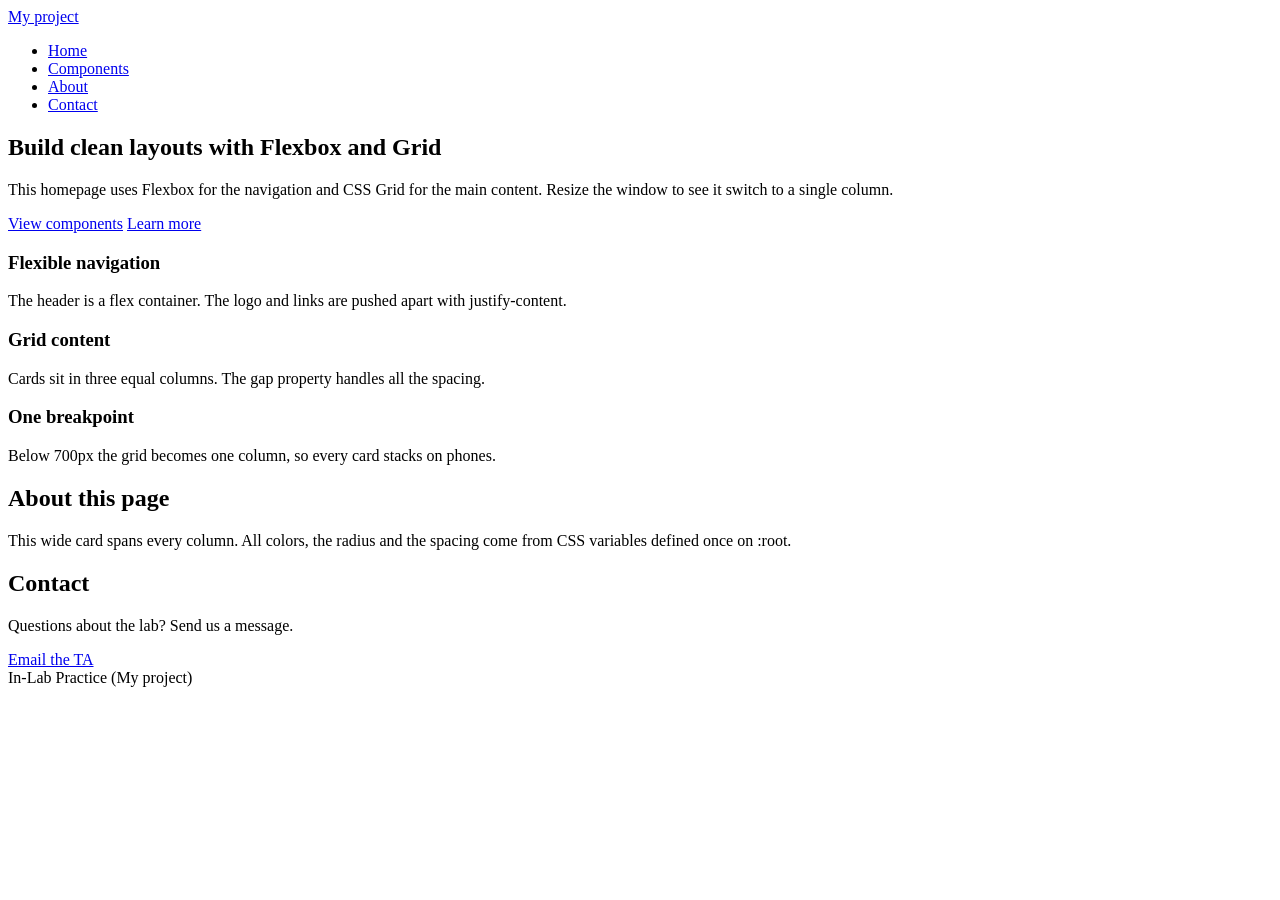
==== index.html @ c0244c89 "SetUp environment..." ====
<!DOCTYPE html>
<html lang="en">

<head>
    <meta charset="UTF-8">
    <meta name="viewport" content="width=device-width, initial-scale=1">
    <title>My project - Home</title>
    <link rel="stylesheet" href="style.css">
</head>

<body>
    <header class="site-header">
        <a class="logo" href="index.html">My project</a>
        <nav>
            <ul>
                <li><a class="active" href="index.html">Home</a></li>
                <li><a href="components.html">Components</a></li>
                <li><a href="about.html">About</a></li>
                <li><a href="contact.html">Contact</a></li>
            </ul>
        </nav>
    </header>

    <div class="container">
        <section class="hero">
            <h1>Build clean layouts with Flexbox and Grid</h1>
            <p>This homepage uses Flexbox for the navigation and CSS Grid for the
                main content. Resize the window to see it switch to a single column.</p>
            <div class="actions">
                <a class="btn" href="components.html">View components</a>
                <a class="btn btn-outline" href="#about">Learn more</a>
            </div>
        </section>
        <main class="grid">
            <article class="card">
                <h3>Flexible navigation</h3>
                <p>The header is a flex container. The logo and links are pushed apart
                    with justify-content.</p>
            </article>
            <article class="card">
                <h3>Grid content</h3>
                <p>Cards sit in three equal columns. The gap property handles all the
                    spacing.</p>
            </article>
            <article class="card">
                <h3>One breakpoint</h3>
                <p>Below 700px the grid becomes one column, so every card stacks on
                    phones.</p>
            </article>
            <section class="card wide" id="about">
                <h2>About this page</h2>
                <p>This wide card spans every column. All colors, the radius and the spacing come from CSS variables
                    defined once on :root.</p>
            </section>
            <section class="card wide" id="contact">
                <h2>Contact</h2>
                <p>Questions about the lab? Send us a message.</p>
                <a class="btn" href="mailto:ta@example.com">Email the TA</a>
            </section>
        </main>
    </div>
    <footer class="site-footer">
        <div class="container">In-Lab Practice (My project)</div>
    </footer>
</body>

</html>
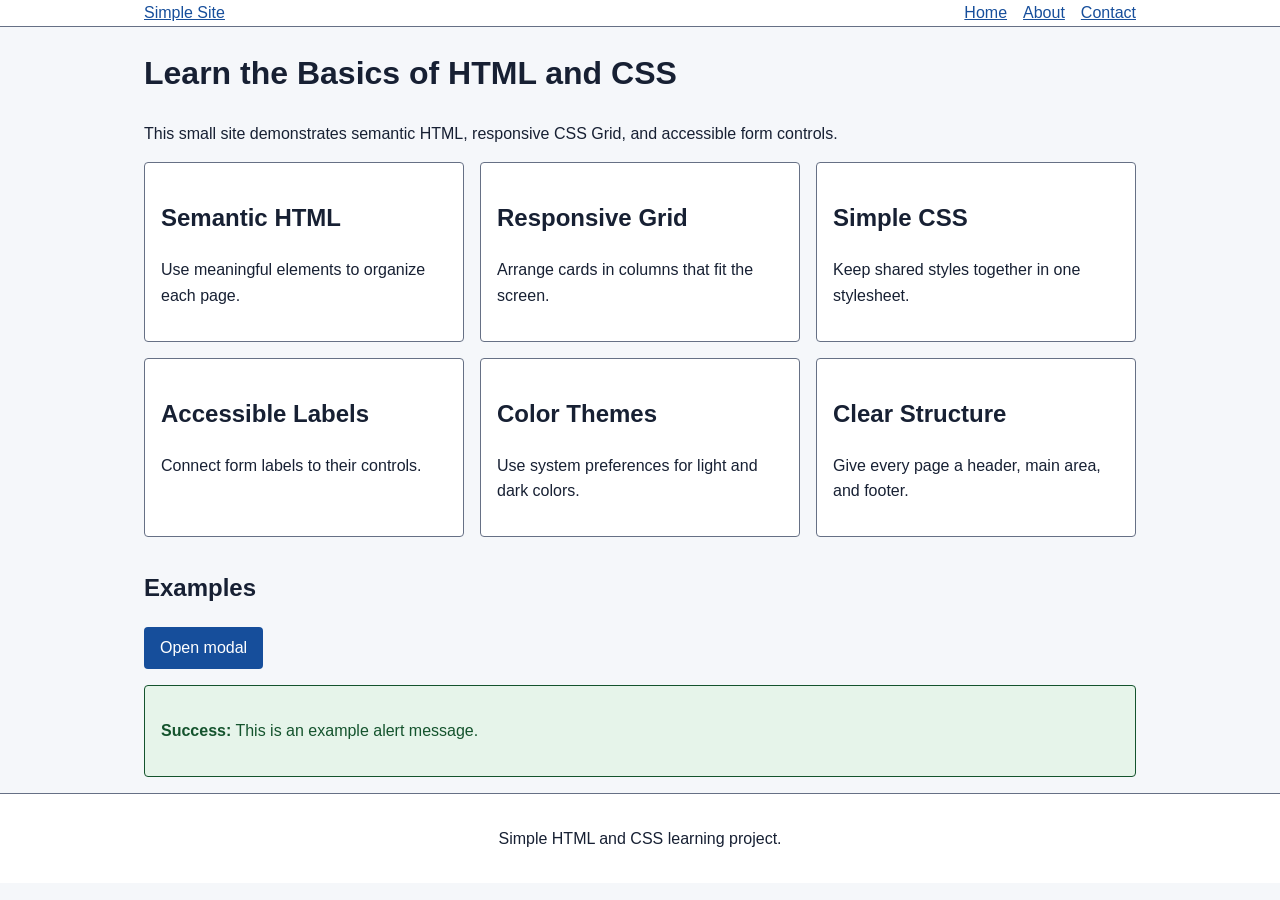
==== commit b2386d4b: "Assignment 2 lab cs309 ان شاء الله مفيش تعديل" ====
--- a/index.html
+++ b/index.html
@@ -1,67 +1,71 @@
 <!DOCTYPE html>
 <html lang="en">
-
 <head>
     <meta charset="UTF-8">
     <meta name="viewport" content="width=device-width, initial-scale=1">
-    <title>My project - Home</title>
+    <title>Home | Simple Site</title>
     <link rel="stylesheet" href="style.css">
 </head>
-
 <body>
-    <header class="site-header">
-        <a class="logo" href="index.html">My project</a>
-        <nav>
+    <header>
+        <nav class="container">
+            <a href="index.html">Simple Site</a>
             <ul>
-                <li><a class="active" href="index.html">Home</a></li>
-                <li><a href="components.html">Components</a></li>
+                <li><a href="index.html">Home</a></li>
                 <li><a href="about.html">About</a></li>
                 <li><a href="contact.html">Contact</a></li>
             </ul>
         </nav>
     </header>
 
-    <div class="container">
-        <section class="hero">
-            <h1>Build clean layouts with Flexbox and Grid</h1>
-            <p>This homepage uses Flexbox for the navigation and CSS Grid for the
-                main content. Resize the window to see it switch to a single column.</p>
-            <div class="actions">
-                <a class="btn" href="components.html">View components</a>
-                <a class="btn btn-outline" href="#about">Learn more</a>
-            </div>
-        </section>
-        <main class="grid">
+    <main class="container">
+        <h1>Learn the Basics of HTML and CSS</h1>
+        <p>This small site demonstrates semantic HTML, responsive CSS Grid, and accessible form controls.</p>
+
+        <div class="card-grid">
             <article class="card">
-                <h3>Flexible navigation</h3>
-                <p>The header is a flex container. The logo and links are pushed apart
-                    with justify-content.</p>
+                <h2>Semantic HTML</h2>
+                <p>Use meaningful elements to organize each page.</p>
             </article>
             <article class="card">
-                <h3>Grid content</h3>
-                <p>Cards sit in three equal columns. The gap property handles all the
-                    spacing.</p>
+                <h2>Responsive Grid</h2>
+                <p>Arrange cards in columns that fit the screen.</p>
             </article>
             <article class="card">
-                <h3>One breakpoint</h3>
-                <p>Below 700px the grid becomes one column, so every card stacks on
-                    phones.</p>
+                <h2>Simple CSS</h2>
+                <p>Keep shared styles together in one stylesheet.</p>
             </article>
-            <section class="card wide" id="about">
-                <h2>About this page</h2>
-                <p>This wide card spans every column. All colors, the radius and the spacing come from CSS variables
-                    defined once on :root.</p>
-            </section>
-            <section class="card wide" id="contact">
-                <h2>Contact</h2>
-                <p>Questions about the lab? Send us a message.</p>
-                <a class="btn" href="mailto:ta@example.com">Email the TA</a>
-            </section>
-        </main>
-    </div>
-    <footer class="site-footer">
-        <div class="container">In-Lab Practice (My project)</div>
+            <article class="card">
+                <h2>Accessible Labels</h2>
+                <p>Connect form labels to their controls.</p>
+            </article>
+            <article class="card">
+                <h2>Color Themes</h2>
+                <p>Use system preferences for light and dark colors.</p>
+            </article>
+            <article class="card">
+                <h2>Clear Structure</h2>
+                <p>Give every page a header, main area, and footer.</p>
+            </article>
+        </div>
+
+        <h2>Examples</h2>
+        <p><a class="button" href="#modal">Open modal</a></p>
+        <div class="alert alert-success">
+            <p><strong>Success:</strong> This is an example alert message.</p>
+        </div>
+
+        <div class="modal" id="modal" role="dialog" aria-labelledby="modal-title">
+            <div class="modal-content">
+                <h2 id="modal-title">CSS-only Modal</h2>
+                <p>This modal is shown and hidden using the CSS :target selector.</p>
+                <a class="button" href="#">Close modal</a>
+            </div>
+        </div>
+    </main>
+
+    <footer>
+        <p>Simple HTML and CSS learning project.</p>
     </footer>
 </body>
-
 </html>
--- a/style.css
+++ b/style.css
@@ -0,0 +1,226 @@
+:root {
+    --page-bg: #f5f7fa;
+    --surface: #ffffff;
+    --text: #172033;
+    --border: #667085;
+    --link: #164e9b;
+    --button-bg: #164e9b;
+    --button-text: #ffffff;
+    --success-bg: #e6f4ea;
+    --success-text: #14532d;
+    --error-bg: #fce8e6;
+    --error-text: #7f1d1d;
+}
+
+* {
+    box-sizing: border-box;
+}
+
+body {
+    margin: 0;
+    background: var(--page-bg);
+    color: var(--text);
+    font-family: Arial, sans-serif;
+    line-height: 1.6;
+}
+
+a {
+    color: var(--link);
+}
+
+.container {
+    max-width: 64rem;
+    margin: 0 auto;
+    padding: 0 1rem;
+}
+
+/* Header */
+header {
+    background: var(--surface);
+    border-bottom: 1px solid var(--border);
+}
+
+nav {
+    display: flex;
+    justify-content: space-between;
+    padding: 0.75rem 0;
+}
+
+nav ul {
+    display: flex;
+    gap: 1rem;
+    margin: 0;
+    padding: 0;
+    list-style: none;
+}
+
+main {
+    padding: 2rem 0;
+}
+
+/* Cards grid: 1 column on mobile */
+.card-grid {
+    display: grid;
+    grid-template-columns: 1fr;
+    gap: 1rem;
+    margin: 1rem 0 2rem;
+}
+
+.card {
+    padding: 1rem;
+    background: var(--surface);
+    border: 1px solid var(--border);
+    border-radius: 4px;
+}
+
+/* Button */
+.button {
+    display: inline-block;
+    padding: 0.5rem 1rem;
+    border: 0;
+    border-radius: 4px;
+    background: var(--button-bg);
+    color: var(--button-text);
+    font: inherit;
+    text-decoration: none;
+    cursor: pointer;
+}
+
+/* Alert */
+.alert {
+    margin: 1rem 0;
+    padding: 1rem;
+    border: 1px solid;
+    border-radius: 4px;
+}
+
+.alert-success {
+    background: var(--success-bg);
+    color: var(--success-text);
+}
+
+.alert-error {
+    background: var(--error-bg);
+    color: var(--error-text);
+}
+
+/* Form */
+form {
+    display: grid;
+    gap: 1rem;
+    max-width: 40rem;
+    padding: 1rem;
+    background: var(--surface);
+    border: 1px solid var(--border);
+    border-radius: 4px;
+}
+
+label {
+    display: block;
+    font-weight: bold;
+}
+
+input,
+select,
+textarea {
+    width: 100%;
+    padding: 0.5rem;
+    border: 1px solid var(--border);
+    border-radius: 4px;
+    background: var(--surface);
+    color: var(--text);
+    font: inherit;
+}
+
+input[type="radio"],
+input[type="checkbox"] {
+    width: auto;
+}
+
+fieldset {
+    border: 1px solid var(--border);
+    border-radius: 4px;
+}
+
+.choice {
+    display: flex;
+    align-items: center;
+    gap: 0.5rem;
+}
+
+.choice label {
+    font-weight: normal;
+}
+
+input:focus,
+select:focus,
+textarea:focus,
+a:focus,
+button:focus {
+    outline: 3px solid var(--link);
+    outline-offset: 2px;
+}
+
+/* Modal (CSS only, uses :target) */
+.modal {
+    display: none;
+    position: fixed;
+    top: 0;
+    right: 0;
+    bottom: 0;
+    left: 0;
+    align-items: center;
+    justify-content: center;
+    padding: 1rem;
+    background: rgba(0, 0, 0, 0.7);
+}
+
+.modal:target {
+    display: flex;
+}
+
+.modal-content {
+    max-width: 32rem;
+    padding: 1.5rem;
+    background: var(--surface);
+    border-radius: 4px;
+}
+
+/* Footer */
+footer {
+    padding: 1rem 0;
+    background: var(--surface);
+    border-top: 1px solid var(--border);
+    text-align: center;
+}
+
+/* Tablet: 2 columns */
+@media (min-width: 768px) {
+    .card-grid {
+        grid-template-columns: repeat(2, 1fr);
+    }
+}
+
+/* Desktop: 3 columns */
+@media (min-width: 1024px) {
+    .card-grid {
+        grid-template-columns: repeat(3, 1fr);
+    }
+}
+
+/* Dark mode */
+@media (prefers-color-scheme: dark) {
+    :root {
+        --page-bg: #111827;
+        --surface: #1f2937;
+        --text: #f3f4f6;
+        --border: #9ca3af;
+        --link: #bfdbfe;
+        --button-bg: #bfdbfe;
+        --button-text: #10233d;
+        --success-bg: #123821;
+        --success-text: #dcfce7;
+        --error-bg: #451a1a;
+        --error-text: #fee2e2;
+    }
+}
